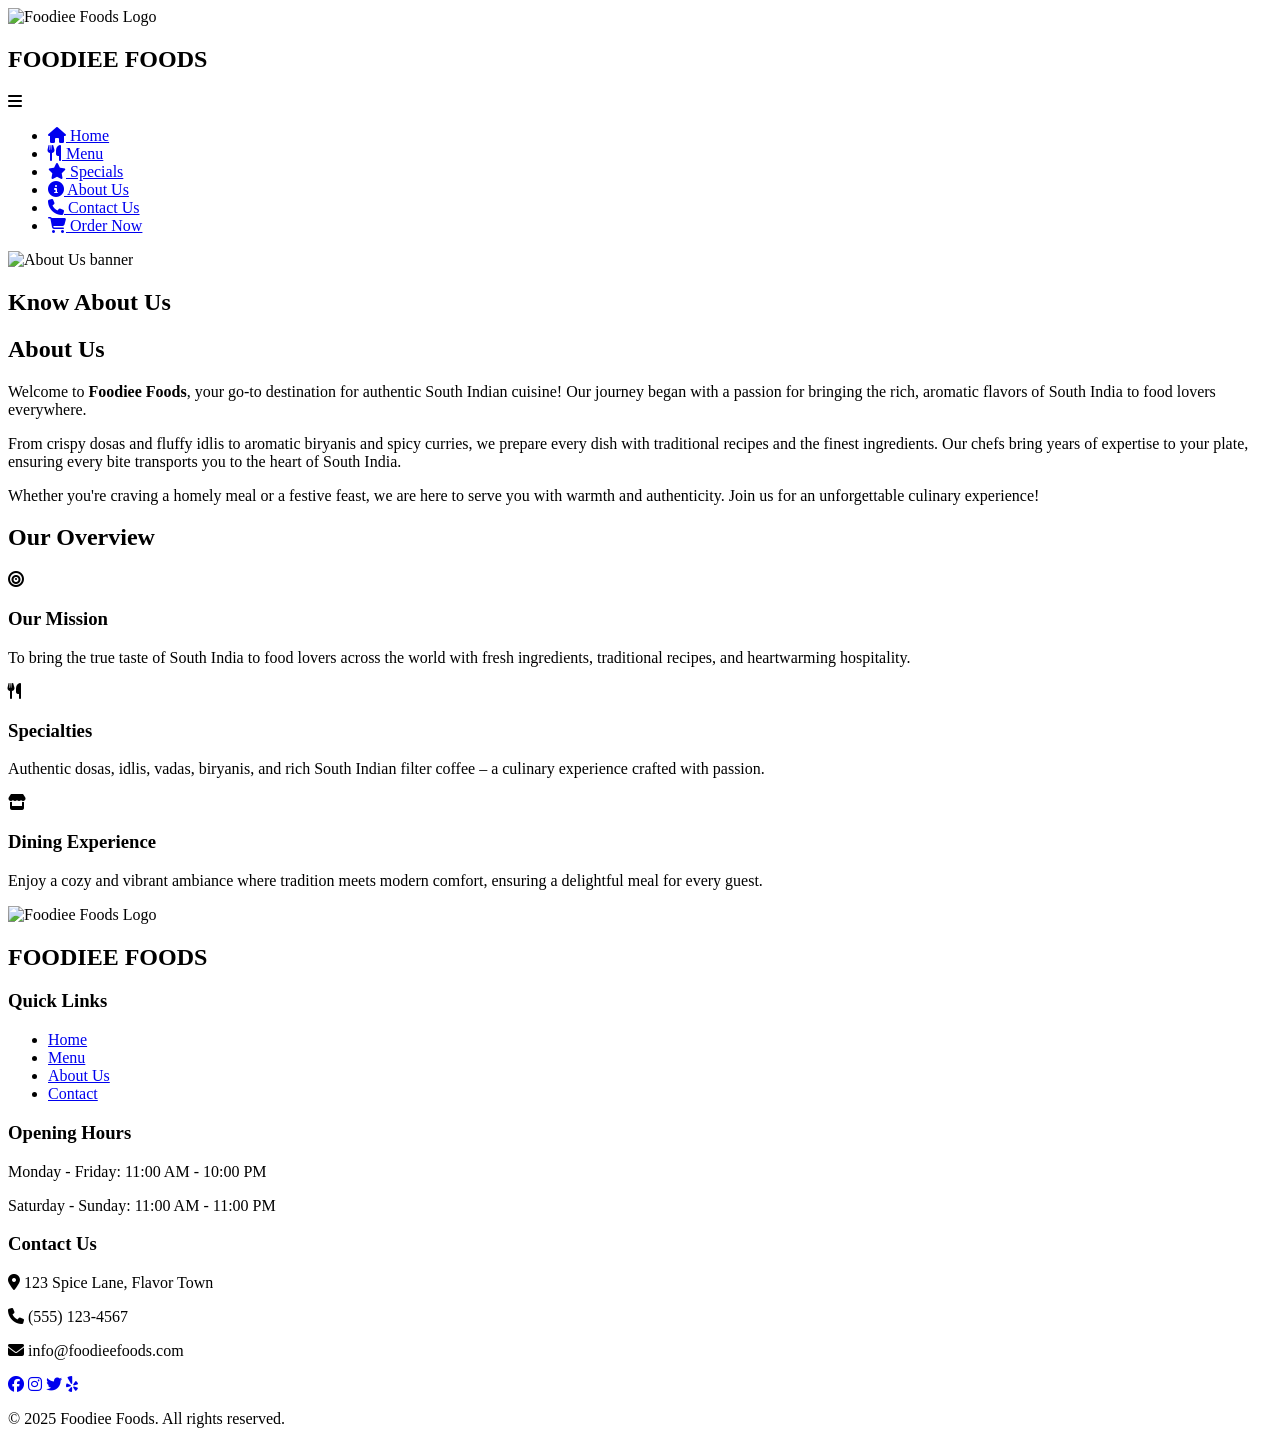
==== about.html @ 65409b01 "new" ====
<!DOCTYPE html>
<html lang="en">
<head>
    <meta charset="UTF-8">
    <meta name="viewport" content="width=device-width, initial-scale=1.0">
    <title>About us | Foodiee foods  Restaurant</title>
    <link rel="stylesheet" href="style.css">
    <link rel="stylesheet" href="about-style.css">
    <link rel="stylesheet" href="https://cdnjs.cloudflare.com/ajax/libs/font-awesome/6.4.0/css/all.min.css">
</head>
<body>

    <header>
        <nav class="navbar">
            <div class="logo">
                <img src="ff logo.jpg" height="50" width="50" alt="Foodiee Foods Logo">
                <h1>FOODIEE FOODS</h1>
            </div>
            <div class="toggle-btn">
                <i class="fas fa-bars"></i>
            </div>
            <ul class="nav-links">
                <li><a href="index.html"><i class="fas fa-home"></i> Home</a></li>
                <li><a href="menu.html"><i class="fas fa-utensils"></i> Menu</a></li>
                <li><a href="special.html"><i class="fas fa-star"></i> Specials</a></li>
                <li><a href="about.html"><i class="fas fa-info-circle"></i> About Us</a></li>
                <li><a href="contact.html"><i class="fas fa-phone"></i> Contact Us</a></li>
                <li class="order-btn"><a href="order.html"><i class="fas fa-shopping-cart"></i> Order Now</a></li>
            </ul>
        </nav>
    </header>

   <main> 
        <!-- Hero Section -->
        <section class="about-hero">
            <img src="about banner.jpg" alt="About Us banner" class="about-hero-img">
            <div class="about-hero-content">
                <h1>Know About Us</h1>
            </div>
        </section>
 
        <!-- About Us Section -->
        <section class="about">
            <h1>About Us</h1>
            <p>Welcome to <strong>Foodiee Foods</strong>, your go-to destination for authentic South Indian cuisine! Our journey began with a passion for bringing the rich, aromatic flavors of South India to food lovers everywhere.</p>

            <p>From crispy dosas and fluffy idlis to aromatic biryanis and spicy curries, we prepare every dish with traditional recipes and the finest ingredients. Our chefs bring years of expertise to your plate, ensuring every bite transports you to the heart of South India.</p>

            <p>Whether you're craving a homely meal or a festive feast, we are here to serve you with warmth and authenticity. Join us for an unforgettable culinary experience!</p>
        </section>

        <!-- Overview Section -->
        <section class="overview">
            <h2>Our Overview</h2>
            <div class="overview-container">
                <div class="overview-box">
                    <i class="fas fa-bullseye"></i>
                    <h3>Our Mission</h3>
                    <p>To bring the true taste of South India to food lovers across the world with fresh ingredients, traditional recipes, and heartwarming hospitality.</p>
                </div>
                <div class="overview-box">
                    <i class="fas fa-utensils"></i>
                    <h3>Specialties</h3>
                    <p>Authentic dosas, idlis, vadas, biryanis, and rich South Indian filter coffee – a culinary experience crafted with passion.</p>
                </div>
                <div class="overview-box">
                    <i class="fas fa-store"></i>
                    <h3>Dining Experience</h3>
                    <p>Enjoy a cozy and vibrant ambiance where tradition meets modern comfort, ensuring a delightful meal for every guest.</p>
                </div>
            </div>
        </section>
   </main>

   <footer class="footer">
        <div class="container">
            <div class="footer-content">
                <div class="footer-logo">
                    <img src="ff logo.jpg" height="50" width="50" alt="Foodiee Foods Logo">
                    <h2>FOODIEE FOODS</h2>
                </div>
                <div class="footer-links">
                    <h3>Quick Links</h3>
                    <ul>
                        <li><a href="index.html">Home</a></li>
                        <li><a href="menu.html">Menu</a></li>
                        <li><a href="about.html">About Us</a></li>
                        <li><a href="contact.html">Contact</a></li>
                    </ul>
                </div>
                <div class="footer-hours">
                    <h3>Opening Hours</h3>
                    <p>Monday - Friday: 11:00 AM - 10:00 PM</p>
                    <p>Saturday - Sunday: 11:00 AM - 11:00 PM</p>
                </div>
                <div class="footer-contact">
                    <h3>Contact Us</h3>
                    <p><i class="fas fa-map-marker-alt"></i> 123 Spice Lane, Flavor Town</p>
                    <p><i class="fas fa-phone"></i> (555) 123-4567</p>
                    <p><i class="fas fa-envelope"></i> info@foodieefoods.com</p>
                    <div class="social-icons">
                        <a href="#"><i class="fab fa-facebook"></i></a>
                        <a href="#"><i class="fab fa-instagram"></i></a>
                        <a href="#"><i class="fab fa-twitter"></i></a>
                        <a href="#"><i class="fab fa-yelp"></i></a>
                    </div>
                </div>
            </div>
            <div class="copyright">
                <p>&copy; 2025 Foodiee Foods. All rights reserved.</p>
            </div>
        </div>
    </footer>

    <script src="script.js"></script>
</body>
</html>
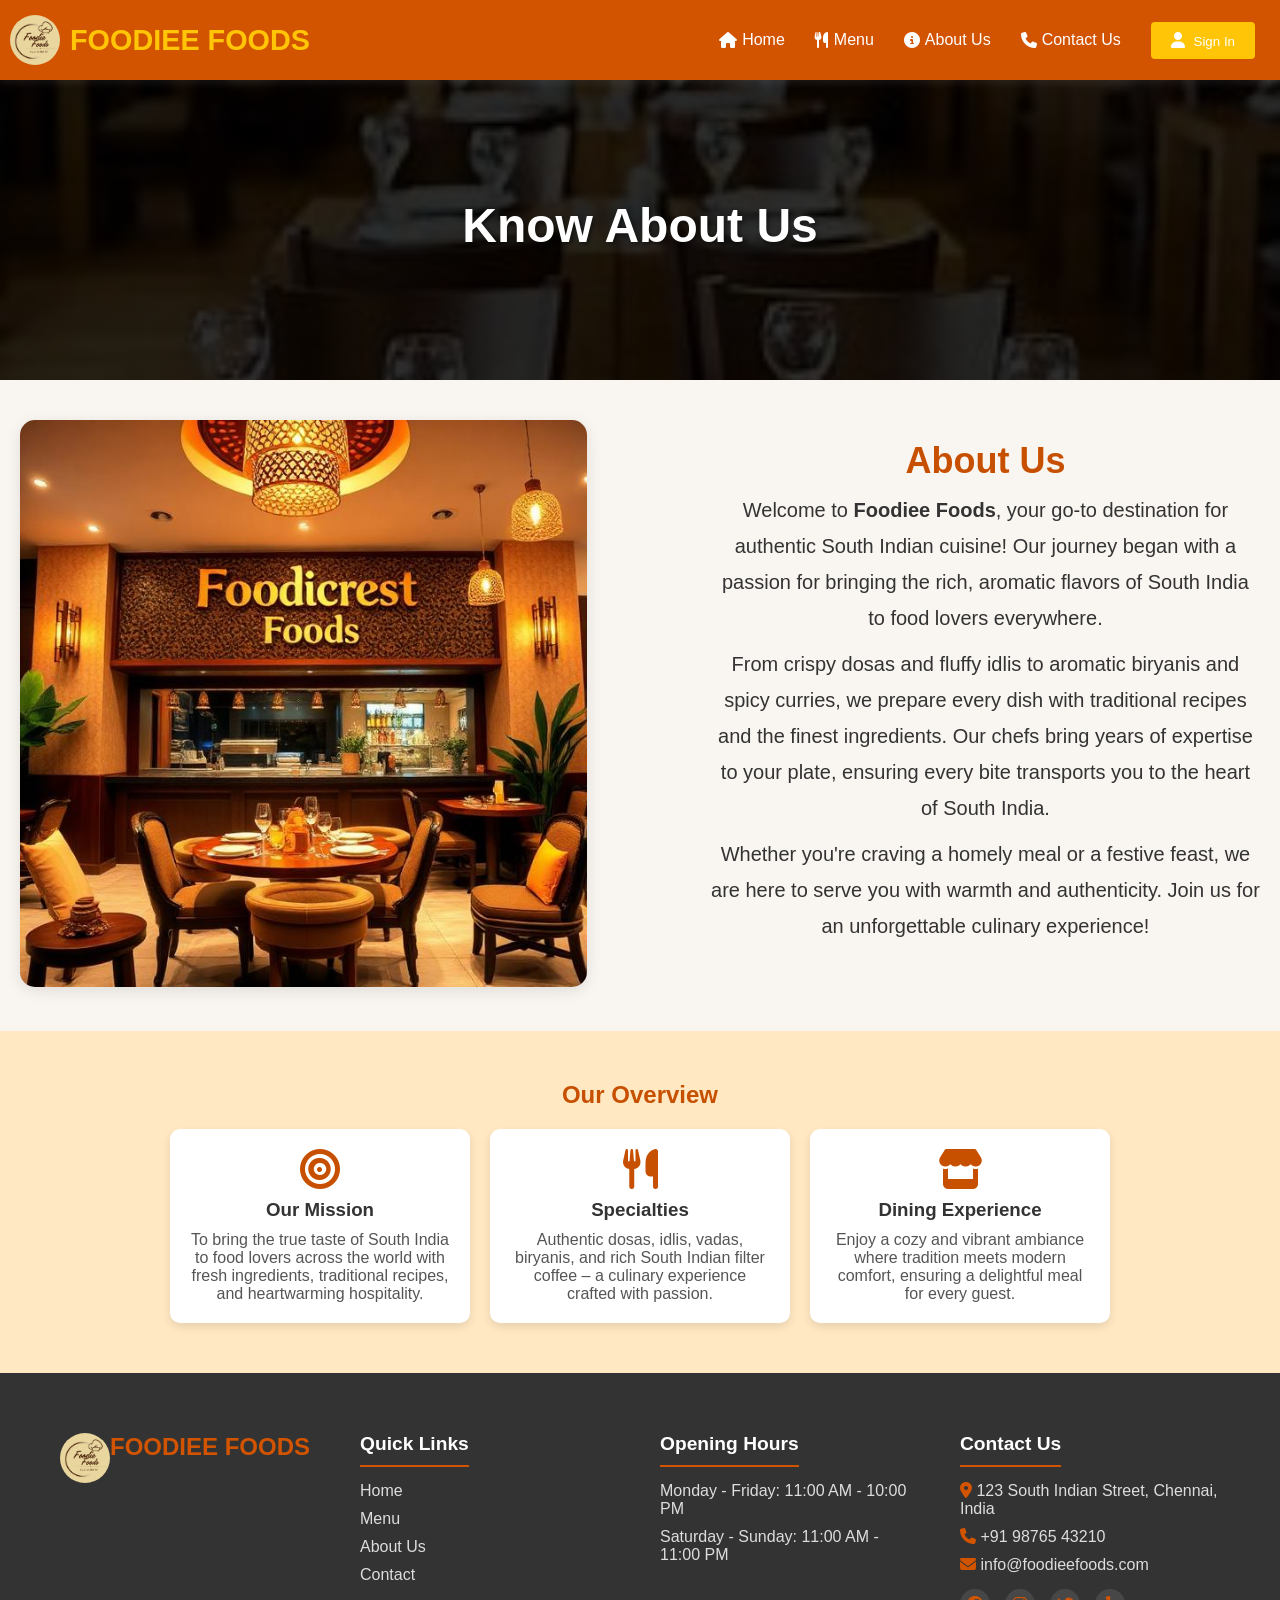
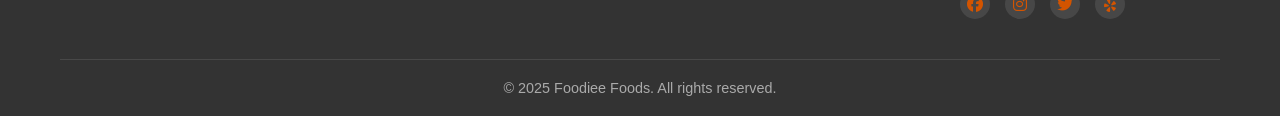
==== commit 3060eefd: "new" ====
--- a/about.html
+++ b/about.html
@@ -4,8 +4,8 @@
     <meta charset="UTF-8">
     <meta name="viewport" content="width=device-width, initial-scale=1.0">
     <title>About us | Foodiee foods  Restaurant</title>
-    <link rel="stylesheet" href="style.css">
-    <link rel="stylesheet" href="about-style.css">
+    <link rel="stylesheet" href="css/style.css">
+    <link rel="stylesheet" href="css/about-style.css">
     <link rel="stylesheet" href="https://cdnjs.cloudflare.com/ajax/libs/font-awesome/6.4.0/css/all.min.css">
 </head>
 <body>
@@ -13,7 +13,7 @@
     <header>
         <nav class="navbar">
             <div class="logo">
-                <img src="ff logo.jpg" height="50" width="50" alt="Foodiee Foods Logo">
+                <img src="images/ff logo.jpg" height="50" width="50" alt="Foodiee Foods Logo">
                 <h1>FOODIEE FOODS</h1>
             </div>
             <div class="toggle-btn">
@@ -22,10 +22,9 @@
             <ul class="nav-links">
                 <li><a href="index.html"><i class="fas fa-home"></i> Home</a></li>
                 <li><a href="menu.html"><i class="fas fa-utensils"></i> Menu</a></li>
-                <li><a href="special.html"><i class="fas fa-star"></i> Specials</a></li>
                 <li><a href="about.html"><i class="fas fa-info-circle"></i> About Us</a></li>
                 <li><a href="contact.html"><i class="fas fa-phone"></i> Contact Us</a></li>
-                <li class="order-btn"><a href="order.html"><i class="fas fa-shopping-cart"></i> Order Now</a></li>
+                <li><a href="signin.html"><button id="signin-btn"><i class="fas fa-user"></i> Sign In</button></a></li>
             </ul>
         </nav>
     </header>
@@ -33,20 +32,26 @@
    <main> 
         <!-- Hero Section -->
         <section class="about-hero">
-            <img src="about banner.jpg" alt="About Us banner" class="about-hero-img">
+            <img src="images/about banner.jpg" alt="About Us banner" class="about-hero-img">
             <div class="about-hero-content">
                 <h1>Know About Us</h1>
             </div>
         </section>
  
         <!-- About Us Section -->
+
         <section class="about">
-            <h1>About Us</h1>
-            <p>Welcome to <strong>Foodiee Foods</strong>, your go-to destination for authentic South Indian cuisine! Our journey began with a passion for bringing the rich, aromatic flavors of South India to food lovers everywhere.</p>
+            <div>
+                <img src="images/ff ambience.jpg" alt="foodie foods ambience">
+            </div>
+            <div id="about-content">
+                <h1>About Us</h1>
+                <p>Welcome to <strong>Foodiee Foods</strong>, your go-to destination for authentic South Indian cuisine! Our journey began with a passion for bringing the rich, aromatic flavors of South India to food lovers everywhere.</p>
 
-            <p>From crispy dosas and fluffy idlis to aromatic biryanis and spicy curries, we prepare every dish with traditional recipes and the finest ingredients. Our chefs bring years of expertise to your plate, ensuring every bite transports you to the heart of South India.</p>
+                <p>From crispy dosas and fluffy idlis to aromatic biryanis and spicy curries, we prepare every dish with traditional recipes and the finest ingredients. Our chefs bring years of expertise to your plate, ensuring every bite transports you to the heart of South India.</p>
 
-            <p>Whether you're craving a homely meal or a festive feast, we are here to serve you with warmth and authenticity. Join us for an unforgettable culinary experience!</p>
+                <p>Whether you're craving a homely meal or a festive feast, we are here to serve you with warmth and authenticity. Join us for an unforgettable culinary experience!</p>
+            </div>
         </section>
 
         <!-- Overview Section -->
@@ -76,7 +81,7 @@
         <div class="container">
             <div class="footer-content">
                 <div class="footer-logo">
-                    <img src="ff logo.jpg" height="50" width="50" alt="Foodiee Foods Logo">
+                    <img src="images/ff logo.jpg" height="50" width="50" alt="Foodiee Foods Logo">
                     <h2>FOODIEE FOODS</h2>
                 </div>
                 <div class="footer-links">
@@ -95,8 +100,8 @@
                 </div>
                 <div class="footer-contact">
                     <h3>Contact Us</h3>
-                    <p><i class="fas fa-map-marker-alt"></i> 123 Spice Lane, Flavor Town</p>
-                    <p><i class="fas fa-phone"></i> (555) 123-4567</p>
+                    <p><i class="fas fa-map-marker-alt"></i> 123 South Indian Street, Chennai, India</p>
+                    <p><i class="fas fa-phone"></i> +91 98765 43210</p>
                     <p><i class="fas fa-envelope"></i> info@foodieefoods.com</p>
                     <div class="social-icons">
                         <a href="#"><i class="fab fa-facebook"></i></a>
--- a/css/style.css
+++ b/css/style.css
@@ -0,0 +1,604 @@
+/* Global styles */
+* {
+    margin: 0;
+    padding: 0;
+    box-sizing: border-box;
+    font-family: 'Segoe UI', Tahoma, Geneva, Verdana, sans-serif;
+}
+
+body {
+    background-color: #f9f5f0;
+    color: #333;
+}
+
+.container {
+    max-width: 1200px;
+    margin: 0 auto;
+    padding: 0 20px;
+}
+
+/* Navigation styles */
+header {
+    background-color: #d35400;
+    box-shadow: 0 2px 10px rgba(238, 237, 237, 0.1);
+    position: fixed;
+    width: 100%;
+    top: 0;
+    z-index: 100;
+}
+
+.navbar {
+    display: flex;
+    justify-content: space-between;
+    align-items: center;
+    padding: 15px 10px;
+    max-width: 1400px;
+    margin: 0 auto;
+}
+
+.logo {
+    display: flex;
+    align-items: center;
+}
+
+.logo img {
+    border-radius: 50%;
+}
+
+.logo h1 {
+    margin-left: 10px;
+    color: #ffc506;
+    font-size: 1.8rem;
+}
+
+.nav-links {
+    display: flex;
+    list-style: none;
+    align-items: center;
+}
+
+.nav-links li {
+    margin: 0 15px;
+}
+
+.nav-links a {
+    text-decoration: none;
+    color: #ffffff;
+    font-weight: 500;
+    transition: color 0.3s ease;
+    display: flex;
+    align-items: center;
+}
+
+.nav-links a i {
+    margin-right: 5px;
+    font-size: 1rem;
+}
+
+.nav-links a:hover {
+    color: #ffc506;
+}
+
+#signin-btn {
+    border: none;
+    background-color: #ffc506;
+    color: white;
+    padding: 10px 20px;
+    border-radius: 4px;
+    transition: background-color 0.3s ease;
+}
+
+#signin-btn:hover {
+    background-color: #e6ac00;
+}
+
+.toggle-btn {
+    display: none;
+    font-size: 1.5rem;
+    cursor: pointer;
+    color: #ffc506;
+}
+
+/* Video Hero Section */
+.hero-video {
+    height: 100vh;
+    position: relative;
+    display: flex;
+    align-items: center;
+    justify-content: center;
+    text-align: center;
+    color: white;
+    overflow: hidden;
+
+}
+
+.video-container {
+    position: absolute;
+    width: 100%;
+    height: 100%;
+    inset: 0;
+}
+
+#background-video {
+    position: absolute;
+    top: 50%;
+    left: 50%;
+    min-width: 100%;
+    min-height: 100%;
+    width: auto;
+    height: auto;
+    transform: translateX(-50%) translateY(-50%);
+    object-fit: cover;
+}
+
+.video-overlay {
+    position: absolute;
+    inset: 0;
+    width: 100%;
+    height: 100%;
+    background-color: rgba(0,0,0,0.70);
+    z-index: 1;
+    pointer-events: none;
+}
+
+.hero-content {
+    max-width: 800px;
+    padding: 20px;
+    position: relative;
+    z-index: 2;
+}
+
+.hero-video h2 {
+    font-size: 3.5rem;
+    margin-bottom: 20px;
+    text-shadow: 2px 2px 4px rgba(0, 0, 0, 0.5);
+}
+
+.hero-video p {
+    font-size: 1.5rem;
+    margin-bottom: 30px;
+    text-shadow: 1px 1px 3px rgba(0, 0, 0, 0.5);
+}
+
+.hero-buttons {
+    display: flex;
+    justify-content: center;
+    gap: 20px;
+}
+
+.cta-button {
+    background-color: #d35400;
+    color: white;
+    border: none;
+    padding: 12px 30px;
+    font-size: 1rem;
+    border-radius: 4px;
+    cursor: pointer;
+    transition: background-color 0.3s ease;
+}
+
+.cta-button:hover {
+    background-color: #a04000;
+}
+
+.secondary-button {
+    background-color: transparent;
+    color: white;
+    border: 2px solid white;
+    padding: 12px 30px;
+    font-size: 1rem;
+    border-radius: 4px;
+    cursor: pointer;
+    transition: all 0.3s ease;
+    display: flex;
+    align-items: center;
+}
+
+.secondary-button i {
+    margin-right: 8px;
+}
+
+.secondary-button:hover {
+    background-color: rgba(255, 255, 255, 0.2);
+}
+
+/* Welcome Section */
+.welcome-section {
+    padding: 80px 0;
+    text-align: center;
+    background-color: #fff;
+}
+
+.welcome-section h2 {
+    font-size: 2.5rem;
+    color: #333;
+    margin-bottom: 20px;
+}
+
+.divider {
+    display: flex;
+    align-items: center;
+    justify-content: center;
+    margin: 20px auto;
+}
+
+.divider::before,
+.divider::after {
+    content: "";
+    height: 3px;
+    background-color: #d35400;
+    flex: 1;
+    margin: 0 15px;
+}
+
+.divider i {
+    color: #d35400;
+    font-size: 1.5rem;
+}
+
+.welcome-section p {
+    max-width: 800px;
+    margin: 0 auto 40px;
+    font-size: 1.1rem;
+    line-height: 1.6;
+    color: #555;
+}
+
+.features {
+    display: flex;
+    justify-content: space-between;
+    flex-wrap: wrap;
+    max-width: 1000px;
+    margin: 0 auto;
+}
+
+.feature {
+    flex: 1;
+    min-width: 250px;
+    padding: 20px;
+    margin: 15px;
+    background-color: #f9f5f0;
+    border-radius: 8px;
+    box-shadow: 0 4px 8px rgba(0, 0, 0, 0.05);
+    transition: transform 0.3s ease;
+}
+
+.feature:hover {
+    transform: translateY(-5px);
+}
+
+.feature i {
+    font-size: 2.5rem;
+    color: #d35400;
+    margin-bottom: 15px;
+}
+
+.feature h3 {
+    font-size: 1.3rem;
+    margin-bottom: 10px;
+}
+
+.feature p {
+    font-size: 1rem;
+    margin-bottom: 0;
+}
+
+/* Reservation Section */
+.reservation-section {
+  max-width: 900px;
+  margin: 60px auto;
+  background: #ffffff;
+  padding: 40px;
+  border-radius: 14px;
+  box-shadow: 0 6px 18px rgba(0,0,0,0.50);
+}
+
+.reservation-section h2 {
+  text-align: center;
+  color: #d35400;
+  margin-bottom: 30px;
+}
+
+/* Form layout */
+.reservation-form .form-row {
+  display: flex;
+  gap: 20px;
+  margin-bottom: 20px;
+}
+
+.form-group {
+  flex: 1;
+  display: flex;
+  flex-direction: column;
+}
+
+.form-group label {
+  font-weight: 500;
+  margin-bottom: 6px;
+  color: #333;
+}
+
+.form-group input,
+.form-group select,
+.form-group textarea {
+  padding: 12px 14px;
+  border-radius: 10px;
+  border: 1px solid #ccc;
+  font-size: 15px;
+}
+
+.form-group textarea {
+  resize: none;
+  height: 100px;
+}
+
+/* Button */
+.reserve-btn {
+  width: 100%;
+  padding: 15px;
+  background-color: #d35400;
+  color: white;
+  border: none;
+  border-radius: 12px;
+  font-size: 16px;
+  cursor: pointer;
+  margin-top: 10px;
+  transition: background 0.3s ease;
+}
+
+.reserve-btn:hover {
+  background-color: #d84315;
+}
+
+/* Responsive */
+@media (max-width: 768px) {
+  .reservation-form .form-row {
+    flex-direction: column;
+  }
+}
+
+
+/* Cart Notification */
+.cart-notification {
+    position: fixed;
+    top: 20px;
+    left: 20px;
+    background-color: #4CAF50;
+    color: white;
+    padding: 12px 20px;
+    border-radius: 4px;
+    display: flex;
+    align-items: center;
+    gap: 10px;
+    box-shadow: 0 4px 8px rgba(0, 0, 0, 0.2);
+    transform: translateY(100px);
+    opacity: 0;
+    transition: all 0.3s ease;
+    z-index: 100;
+}
+
+.cart-notification.show {
+    transform: translateY(0);
+    opacity: 1;
+}
+
+.cart-notification i {
+    font-size: 1.2rem;
+}
+
+/* Footer */
+.footer {
+    background-color: #333;
+    color: white;
+    padding: 60px 0 20px;
+}
+
+.footer-content {
+    display: grid;
+    grid-template-columns: repeat(auto-fit, minmax(200px, 1fr));
+    gap: 40px;
+    margin-bottom: 40px;
+}
+
+.footer-logo {
+    display: flex;
+    flex-direction: row;
+    align-items: flex-start;
+}
+
+.footer-logo img {
+    margin-bottom: 15px;
+    border-radius: 50%;
+}
+
+.footer-logo h2 {
+    color: #d35400;
+    font-size: 1.5rem;
+}
+
+.footer-links h3,
+.footer-hours h3,
+.footer-contact h3 {
+    font-size: 1.2rem;
+    margin-bottom: 15px;
+    padding-bottom: 10px;
+    border-bottom: 2px solid #d35400;
+    display: inline-block;
+}
+
+.footer-links ul {
+    list-style: none;
+}
+
+.footer-links li {
+    margin-bottom: 10px;
+}
+
+.footer-links a {
+    color: #ddd;
+    text-decoration: none;
+    transition: color 0.3s ease;
+}
+
+.footer-links a:hover {
+    color: #d35400;
+}
+
+.footer-hours p,
+.footer-contact p {
+    margin-bottom: 10px;
+    color: #ddd;
+}
+
+.footer-contact i {
+    color: #d35400;
+}
+
+.social-icons {
+    display: flex;
+    gap: 15px;
+    margin-top: 15px;
+}
+
+.social-icons a {
+    color: white;
+    background-color: rgba(255, 255, 255, 0.1);
+    width: 30px;
+    height: 30px;
+    border-radius: 50%;
+    display: flex;
+    align-items: center;
+    justify-content:center;
+    transition: all 0.3s ease;
+    text-decoration: none;
+}
+
+.social-icons a:hover {
+    background-color: #d35400;
+    transform: translateY(-3px);
+}
+
+.copyright {
+    text-align: center;
+    padding-top: 20px;
+    border-top: 1px solid rgba(255, 255, 255, 0.1);
+    color: #aaa;
+    font-size: 0.9rem;
+}
+
+/* Responsive Styles */
+@media screen and (max-width: 900px) {
+    .menu-hero h1 {
+        font-size: 2.5rem;
+    }
+    
+    .tabs {
+        overflow-x: auto;
+        padding-bottom: 10px;
+        justify-content: flex-start;
+    }
+}
+
+@media screen and (max-width: 600px) {
+    .menu-hero {
+        height: 200px;
+    }
+    
+    .menu-hero h1 {
+        font-size: 2rem;
+    }
+    
+    .menu-hero p {
+        font-size: 1rem;
+    }
+    
+    .menu-grid {
+        grid-template-columns: 1fr;
+    }
+    
+    .tab-btn {
+        padding: 8px 16px;
+        font-size: 0.9rem;
+    }
+}
+
+
+@media screen and (max-width: 900px) {
+    .toggle-btn {
+        display: block;
+    }
+    
+    .nav-links {
+        position: absolute;
+        top: 80px;
+        left: 0;
+        right: 0;
+        background-color:#d35400;
+        flex-direction: column;
+        align-items: flex-start;
+        padding: 20px;
+        box-shadow: 0 5px 10px rgba(0, 0, 0, 0.1);
+        height: 0;
+        overflow: hidden;
+        transition: height 0.3s ease;
+        opacity: 0;
+    }
+    
+    .nav-links.active {
+        height: auto;
+        opacity: 1;
+        padding: 20px;
+    }
+    
+    .nav-links li {
+        margin: 15px 0;
+        width: 100%;
+    }
+    
+    .order-btn {
+        width: 100%;
+    }
+    
+    .order-btn a {
+        display: inline-block;
+        text-align: center;
+        width: 100%;
+        margin-top: 10px;
+    }
+    
+    .hero-video h2 {
+        font-size: 2.5rem;
+    }
+    
+    .hero-video p {
+        font-size: 1.2rem;
+    }
+    
+    .hero-buttons {
+        flex-direction: column;
+        gap: 15px;
+        align-items: center;
+    }
+    
+    .features {
+        flex-direction: column;
+    }
+}
+
+@media screen and (max-width: 600px) {
+    .logo h1 {
+        font-size: 1.5rem;
+    }
+    
+    .hero-video h2 {
+        font-size: 2rem;
+    }
+    
+    .hero-video p {
+        font-size: 1rem;
+    }
+    
+    .welcome-section h2 {
+        font-size: 2rem;
+    }
+}
--- a/css/about-style.css
+++ b/css/about-style.css
@@ -0,0 +1,142 @@
+/* Global styles */
+* {
+    margin: 0;
+    padding: 0;
+    box-sizing: border-box;
+    font-family: 'Segoe UI', Tahoma, Geneva, Verdana, sans-serif;
+}
+
+body {
+    background-color: #f9f5f0;
+    color: #333;
+}
+
+.container {
+    max-width: 1200px;
+    margin: 0 auto;
+    padding: 0 20px;
+}
+
+/* Hero Section */
+.about-hero {
+    position: relative;
+    width: 100%;
+    height: 300px;
+    overflow: hidden; height: 300px;
+    background: linear-gradient(rgba(0, 0, 0, 0.7), rgba(0, 0, 0, 0.7)), url('/api/placeholder/1200/500');
+    background-size: cover;
+    background-position: center;
+    display: flex;
+    align-items: center;
+    justify-content: center;
+    text-align: center;
+    color: white;
+    margin-top: 80px; /* Account for fixed header */
+}
+
+.about-hero-img {
+    width: 100%;
+    height: 100%;
+    object-fit: cover; /* Ensures the image covers the section */
+    position: absolute;
+    top: 0;
+    left: 0;
+    z-index: -1;
+    filter: brightness(60%); /* Darkens image for better text readability */
+}
+
+.about-hero-content {
+    position: relative;
+    z-index: 2;
+    animation: fadeIn 1.5s ease-in-out;
+}
+
+@keyframes fadeIn {
+    from { opacity: 0; transform: translateY(20px); }
+    to { opacity: 1; transform: translateY(0); }
+}
+
+.about-hero-content h1 {
+    font-size: 3rem;
+    margin-bottom: 10px;
+    text-shadow: 2px 2px 4px rgba(0, 0, 0, 0.5);
+}
+
+/* About Us Section */
+.about {
+    display: flex;
+    padding: 40px 20px;
+    gap: 10%;
+    max-width: 1300px;
+    margin: auto;
+}
+
+.about img {
+    width: 100%; ;
+    border-radius: 15px;
+    box-shadow: 0px 4px 15px rgba(0, 0, 0, 0.1);
+}
+
+#about-content {
+    width: 50%;
+    display: flex;
+    flex-direction: column;
+    align-items: center;
+}
+
+.about h1 {
+    margin-top: 20px;
+    font-size: 36px;
+    color: #c75000;
+}
+
+.about p {
+    text-align: center;
+    margin-top: 10px;
+    font-size: 20px;
+    line-height: 1.8;
+}
+
+/* Overview Section */
+.overview {
+    text-align: center;
+    background-color: #ffe8c2;
+    padding: 50px 20px;
+}
+
+.overview h2 {
+    color: #c75000;
+    margin-bottom: 20px;
+}
+
+.overview-container {
+    display: flex;
+    justify-content: center;
+    gap: 20px;
+    flex-wrap: wrap;
+}
+
+.overview-box {
+    background: white;
+    padding: 20px;
+    width: 300px;
+    text-align: center;
+    border-radius: 10px;
+    box-shadow: 0px 4px 10px rgba(0, 0, 0, 0.1);
+}
+
+.overview-box i {
+    font-size: 40px;
+    color: #c75000;
+    margin-bottom: 10px;
+}
+
+.overview-box h3 {
+    color: #333;
+    margin-bottom: 10px;
+}
+
+.overview-box p {
+    font-size: 16px;
+    color: #555;
+}
